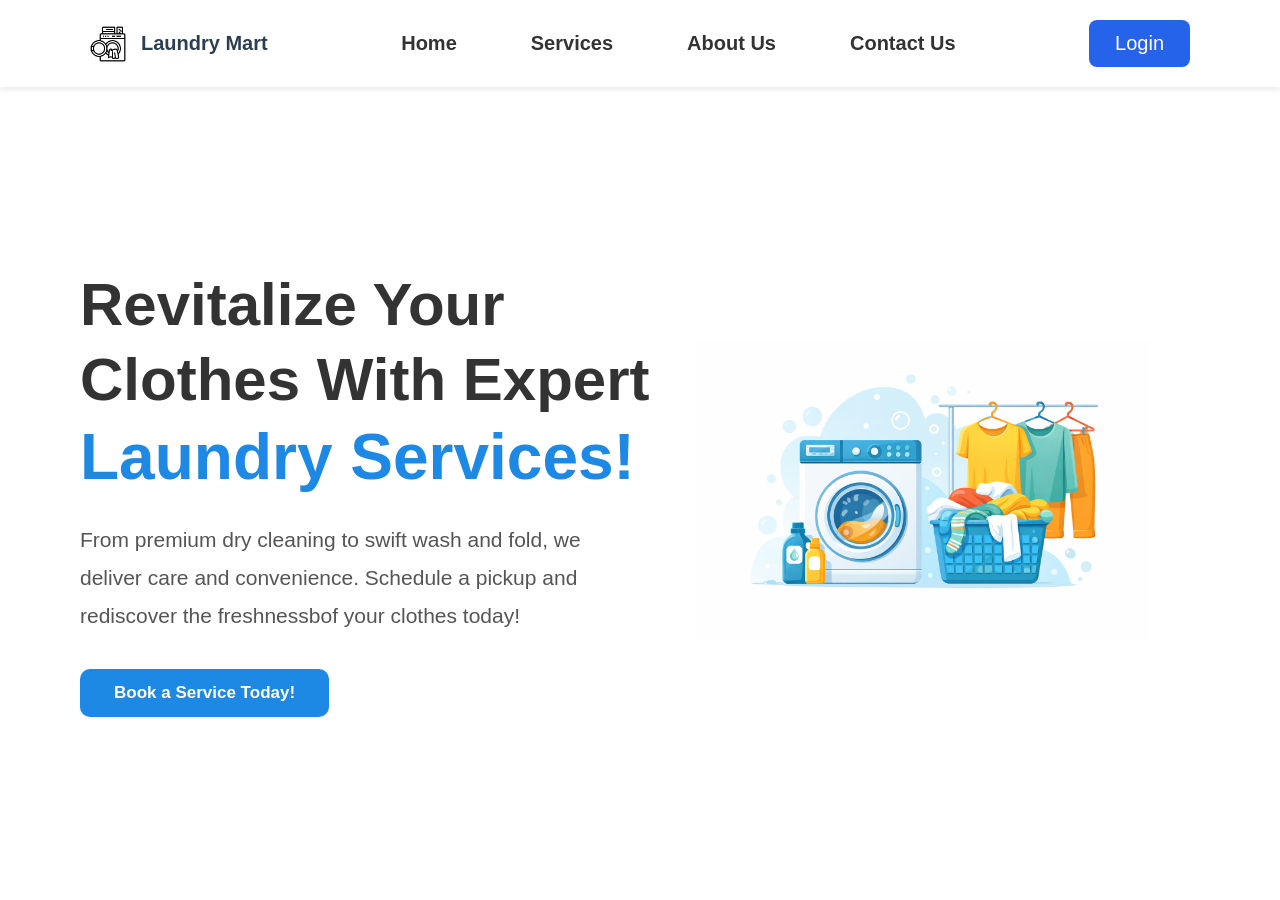
==== index.html @ a233e3bd "Add files via upload" ====
<!DOCTYPE html>
<html lang="en">
<head>
    <meta charset="UTF-8">
    <meta name="viewport" content="width=device-width, initial-scale=1.0">
    <title>Laundry Mart</title>
    <link rel="stylesheet" href="style.css">
</head>
<body>
    <header class="navbar">
  <div class="logo-section">
    <img src="logo.png" alt="Laundry Logo" class="logo">
    <span class="brand-name">Laundry Mart</span>
  </div>

  <nav class="nav-links">
    <a href="#">Home</a>
    <a href="#">Services</a>
    <a href="#">About Us</a>
    <a href="#">Contact Us</a>
  </nav>

  <button class="login-btn">Login</button>
</header>
<section class="hero">
    <div class="hero-left">
        <h1>Revitalize Your<br> Clothes
        With Expert <br><span> Laundry Services!</span>
        </h1>
        <p>
            From premium dry cleaning to swift wash and fold,
            we deliver care and convenience. Schedule a pickup and rediscover the freshnessbof your clothes today!
        </p>
        <button class="hero-btn">Book a Service Today!</button>
    </div>
    <div class="hero-right">
        <img src="laundy.png" alt="Laundry Service"/>
    </div>
</section>

</body>
</html>
---- style.css ----
* {
  margin: 0;
  padding: 0;
  box-sizing: border-box;
  font-family: Arial, sans-serif;
}

.navbar {
  display: flex;
  justify-content: space-between;
  align-items: center;
  padding: 20px 90px;
  background-color: #ffffff;
  box-shadow: 0 2px 6px rgba(0,0,0,0.1);
}

.logo-section {
  display: flex;
  align-items: center;
  gap: 15px;
}

.logo {
  height: 36px;
}

.brand-name {
  font-size: 20px;
  font-weight: bold;
  color: #2c3e50;
}
.nav-links{
    display: flex;
    gap: 50px;
}
.nav-links a {
  margin: 0 12px;
  text-decoration: none;
  color: #333;
  font-size: 20px;
  font-weight: 600; 
}

.nav-links a:hover {
  color: #007bff;
}

.login-btn {
  padding: 12px 26px;
  background-color: #2563eb;
  border: none;
  color: white;
  border-radius: 8px;
  cursor: pointer;
  font-size: 20px;

}

.login-btn:hover {
  background-color: #187bcd;
}
.hero{
    display: flex;
    align-items: center;
    justify-content: space-between;
    padding: 60px 80px; 
    min-height: 90vh;
}
.hero-left{
    width: 50%;
    flex: 1;
}
.hero-left h1{
    font-size: 60px;
    line-height: 1.25;
    margin-bottom: 24px;
    font-weight: 700;
    color: #333;
}
.hero-left h1 span{
    color: #1e88e5;
    font-size: 64px;
    font-weight: 800;
}
.hero-left p{
    font-size: 21px;
    line-height: 1.8;
    margin-bottom:34px ;
    color: #555;
    max-width: 520px;
}
.hero-btn{
    padding:14px 34px;
    font-size: 17px;
    border: none;
    border-radius: 10px;
    background-color: #1e88e5;
    color: white;
    cursor: pointer;
    font-weight: 600;
}
.hero-btn:hover{
    background-color: #1565c0;
}
.hero-right{
    width: 45%;
}
.hero-right img{
    width: 90%;
}
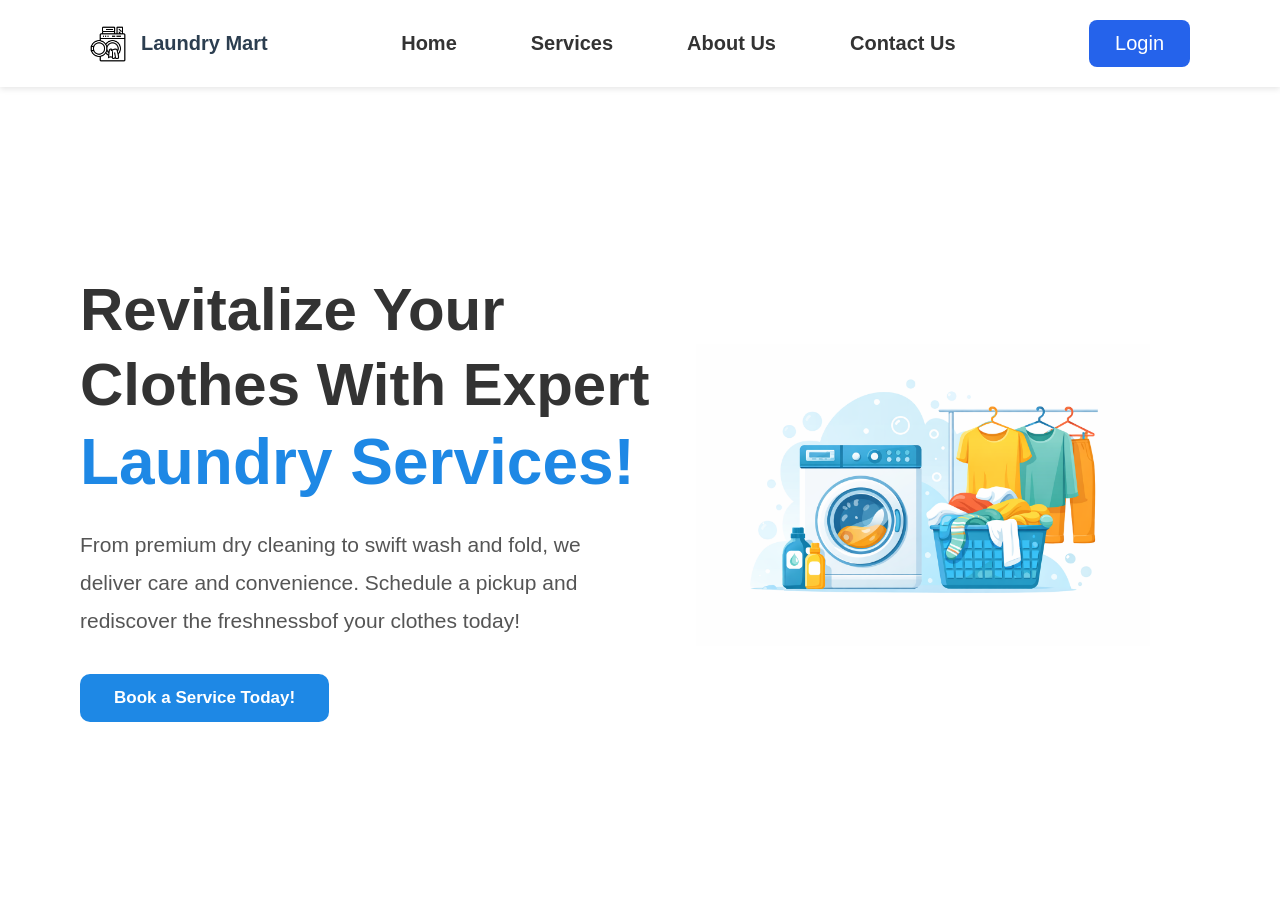
==== commit 25949b27: "Fix non-scrollable layout" ====
--- a/index.html
+++ b/index.html
@@ -1,42 +1,42 @@
-<!DOCTYPE html>
-<html lang="en">
-<head>
-    <meta charset="UTF-8">
-    <meta name="viewport" content="width=device-width, initial-scale=1.0">
-    <title>Laundry Mart</title>
-    <link rel="stylesheet" href="style.css">
-</head>
-<body>
-    <header class="navbar">
-  <div class="logo-section">
-    <img src="logo.png" alt="Laundry Logo" class="logo">
-    <span class="brand-name">Laundry Mart</span>
-  </div>
-
-  <nav class="nav-links">
-    <a href="#">Home</a>
-    <a href="#">Services</a>
-    <a href="#">About Us</a>
-    <a href="#">Contact Us</a>
-  </nav>
-
-  <button class="login-btn">Login</button>
-</header>
-<section class="hero">
-    <div class="hero-left">
-        <h1>Revitalize Your<br> Clothes
-        With Expert <br><span> Laundry Services!</span>
-        </h1>
-        <p>
-            From premium dry cleaning to swift wash and fold,
-            we deliver care and convenience. Schedule a pickup and rediscover the freshnessbof your clothes today!
-        </p>
-        <button class="hero-btn">Book a Service Today!</button>
-    </div>
-    <div class="hero-right">
-        <img src="laundy.png" alt="Laundry Service"/>
-    </div>
-</section>
-
-</body>
+<!DOCTYPE html>
+<html lang="en">
+<head>
+    <meta charset="UTF-8">
+    <meta name="viewport" content="width=device-width, initial-scale=1.0">
+    <title>Laundry Mart</title>
+    <link rel="stylesheet" href="style.css">
+</head>
+<body>
+    <header class="navbar">
+  <div class="logo-section">
+    <img src="logo.png" alt="Laundry Logo" class="logo">
+    <span class="brand-name">Laundry Mart</span>
+  </div>
+
+  <nav class="nav-links">
+    <a href="#">Home</a>
+    <a href="#">Services</a>
+    <a href="#">About Us</a>
+    <a href="#">Contact Us</a>
+  </nav>
+
+  <button class="login-btn">Login</button>
+</header>
+<section class="hero">
+    <div class="hero-left">
+        <h1>Revitalize Your<br> Clothes
+        With Expert <br><span> Laundry Services!</span>
+        </h1>
+        <p>
+            From premium dry cleaning to swift wash and fold,
+            we deliver care and convenience. Schedule a pickup and rediscover the freshnessbof your clothes today!
+        </p>
+        <button class="hero-btn">Book a Service Today!</button>
+    </div>
+    <div class="hero-right">
+        <img src="laundry.png" alt="Laundry Service"/>
+    </div>
+</section>
+
+</body>
 </html>
--- a/style.css
+++ b/style.css
@@ -1,111 +1,244 @@
-* {
-  margin: 0;
-  padding: 0;
-  box-sizing: border-box;
-  font-family: Arial, sans-serif;
-}
-
-.navbar {
-  display: flex;
-  justify-content: space-between;
-  align-items: center;
-  padding: 20px 90px;
-  background-color: #ffffff;
-  box-shadow: 0 2px 6px rgba(0,0,0,0.1);
-}
-
-.logo-section {
-  display: flex;
-  align-items: center;
-  gap: 15px;
-}
-
-.logo {
-  height: 36px;
-}
-
-.brand-name {
-  font-size: 20px;
-  font-weight: bold;
-  color: #2c3e50;
-}
-.nav-links{
-    display: flex;
-    gap: 50px;
-}
-.nav-links a {
-  margin: 0 12px;
-  text-decoration: none;
-  color: #333;
-  font-size: 20px;
-  font-weight: 600; 
-}
-
-.nav-links a:hover {
-  color: #007bff;
-}
-
-.login-btn {
-  padding: 12px 26px;
-  background-color: #2563eb;
-  border: none;
-  color: white;
-  border-radius: 8px;
-  cursor: pointer;
-  font-size: 20px;
-
-}
-
-.login-btn:hover {
-  background-color: #187bcd;
-}
-.hero{
-    display: flex;
-    align-items: center;
-    justify-content: space-between;
-    padding: 60px 80px; 
-    min-height: 90vh;
-}
-.hero-left{
-    width: 50%;
-    flex: 1;
-}
-.hero-left h1{
-    font-size: 60px;
-    line-height: 1.25;
-    margin-bottom: 24px;
-    font-weight: 700;
-    color: #333;
-}
-.hero-left h1 span{
-    color: #1e88e5;
-    font-size: 64px;
-    font-weight: 800;
-}
-.hero-left p{
-    font-size: 21px;
-    line-height: 1.8;
-    margin-bottom:34px ;
-    color: #555;
-    max-width: 520px;
-}
-.hero-btn{
-    padding:14px 34px;
-    font-size: 17px;
-    border: none;
-    border-radius: 10px;
-    background-color: #1e88e5;
-    color: white;
-    cursor: pointer;
-    font-weight: 600;
-}
-.hero-btn:hover{
-    background-color: #1565c0;
-}
-.hero-right{
-    width: 45%;
-}
-.hero-right img{
-    width: 90%;
-}
-
+/* * {
+  margin: 0;
+  padding: 0;
+  box-sizing: border-box;
+  font-family: Arial, sans-serif;
+}
+
+.navbar {
+  display: flex;
+  justify-content: space-between;
+  align-items: center;
+  padding: 20px 90px;
+  background-color: #ffffff;
+  box-shadow: 0 2px 6px rgba(0,0,0,0.1);
+}
+
+.logo-section {
+  display: flex;
+  align-items: center;
+  gap: 15px;
+}
+
+.logo {
+  height: 36px;
+}
+
+.brand-name {
+  font-size: 20px;
+  font-weight: bold;
+  color: #2c3e50;
+}
+.nav-links{
+    display: flex;
+    gap: 50px;
+}
+.nav-links a {
+  margin: 0 12px;
+  text-decoration: none;
+  color: #333;
+  font-size: 20px;
+  font-weight: 600; 
+}
+
+.nav-links a:hover {
+  color: #007bff;
+}
+
+.login-btn {
+  padding: 12px 26px;
+  background-color: #2563eb;
+  border: none;
+  color: white;
+  border-radius: 8px;
+  cursor: pointer;
+  font-size: 20px;
+
+}
+
+.login-btn:hover {
+  background-color: #187bcd;
+}
+.hero{
+    display: flex;
+    align-items: center;
+    justify-content: space-between;
+    padding: 60px 80px; 
+    min-height: 90vh;
+}
+.hero-left{
+    width: 50%;
+    flex: 1;
+}
+.hero-left h1{
+    font-size: 60px;
+    line-height: 1.25;
+    margin-bottom: 24px;
+    font-weight: 700;
+    color: #333;
+}
+.hero-left h1 span{
+    color: #1e88e5;
+    font-size: 64px;
+    font-weight: 800;
+}
+.hero-left p{
+    font-size: 21px;
+    line-height: 1.8;
+    margin-bottom:34px ;
+    color: #555;
+    max-width: 520px;
+}
+.hero-btn{
+    padding:14px 34px;
+    font-size: 17px;
+    border: none;
+    border-radius: 10px;
+    background-color: #1e88e5;
+    color: white;
+    cursor: pointer;
+    font-weight: 600;
+}
+.hero-btn:hover{
+    background-color: #1565c0;
+}
+.hero-right{
+    width: 45%;
+}
+.hero-right img{
+    width: 90%;
+}
+
+ */
+
+
+* {
+  margin: 0;
+  padding: 0;
+  box-sizing: border-box;
+  font-family: Arial, sans-serif;
+}
+
+/* STOP SCROLL */
+html, body {
+  height: 100%;
+  overflow: hidden;
+}
+
+/* NAVBAR */
+.navbar {
+  display: flex;
+  justify-content: space-between;
+  align-items: center;
+  padding: 20px 90px;
+  background-color: #ffffff;
+  box-shadow: 0 2px 6px rgba(0,0,0,0.1);
+}
+
+.logo-section {
+  display: flex;
+  align-items: center;
+  gap: 15px;
+}
+
+.logo {
+  height: 36px;
+}
+
+.brand-name {
+  font-size: 20px;
+  font-weight: bold;
+  color: #2c3e50;
+}
+
+.nav-links {
+  display: flex;
+  gap: 50px;
+}
+
+.nav-links a {
+  margin: 0 12px;
+  text-decoration: none;
+  color: #333;
+  font-size: 20px;
+  font-weight: 600; 
+}
+
+.nav-links a:hover {
+  color: #007bff;
+}
+
+.login-btn {
+  padding: 12px 26px;
+  background-color: #2563eb;
+  border: none;
+  color: white;
+  border-radius: 8px;
+  cursor: pointer;
+  font-size: 20px;
+}
+
+.login-btn:hover {
+  background-color: #187bcd;
+}
+
+/* HERO SECTION */
+.hero {
+  display: flex;
+  align-items: center;
+  justify-content: space-between;
+  padding: 40px 80px;
+  height: calc(100vh - 80px); /* navbar height adjustment */
+}
+
+.hero-left {
+  width: 50%;
+  flex: 1;
+}
+
+.hero-left h1 {
+  font-size: 60px;
+  line-height: 1.25;
+  margin-bottom: 24px;
+  font-weight: 700;
+  color: #333;
+}
+
+.hero-left h1 span {
+  color: #1e88e5;
+  font-size: 64px;
+  font-weight: 800;
+}
+
+.hero-left p {
+  font-size: 21px;
+  line-height: 1.8;
+  margin-bottom: 34px;
+  color: #555;
+  max-width: 520px;
+}
+
+.hero-btn {
+  padding: 14px 34px;
+  font-size: 17px;
+  border: none;
+  border-radius: 10px;
+  background-color: #1e88e5;
+  color: white;
+  cursor: pointer;
+  font-weight: 600;
+}
+
+.hero-btn:hover {
+  background-color: #1565c0;
+}
+
+.hero-right {
+  width: 45%;
+}
+
+.hero-right img {
+  width: 90%;
+  max-height: 420px; /* prevents image overflow */
+}
+
